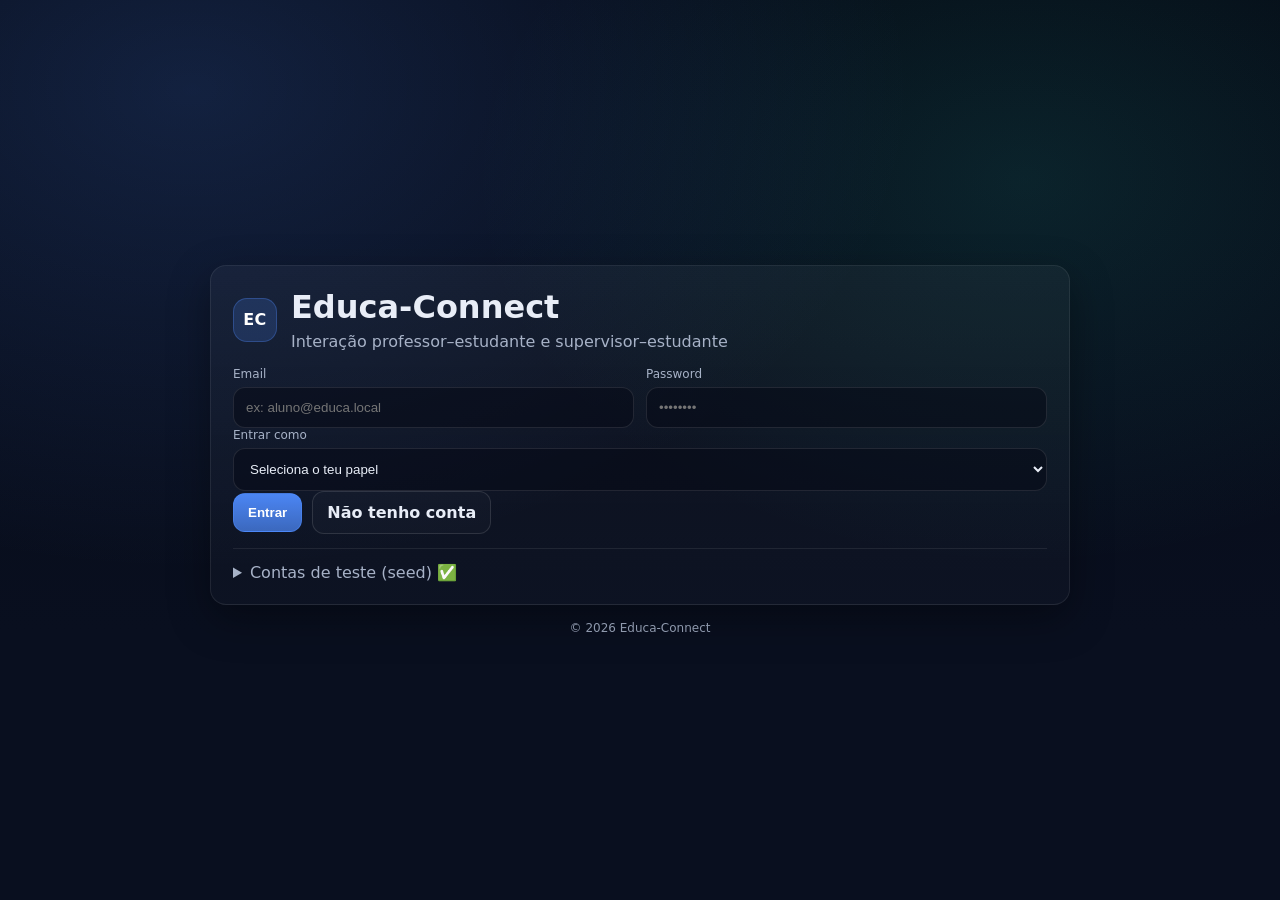
==== admin.html @ 7082968c "First pages testing Login page, dashboard for testing" ====
<!DOCTYPE html>
<html lang="pt">
<head>
  <meta charset="UTF-8" />
  <meta name="viewport" content="width=device-width,initial-scale=1.0" />
  <title>Educa-Connect • Admin</title>
  <link rel="stylesheet" href="style.css" />
</head>
<body data-page="admin">
  <div class="layout">
    <aside class="sidebar">
      <div class="sidebarTop">
        <div class="brand mini">
          <div class="logo">EC</div>
          <div>
            <div class="title">Educa-Connect</div>
            <div class="muted tiny" id="whoami"></div>
          </div>
        </div>
      </div>

      <nav class="nav">
        <a class="navItem" href="dashboard.html">🏠 Dashboard</a>
        <a class="navItem" href="chat.html">💬 Mensagens</a>
        <a class="navItem" href="calendar.html">📅 Agenda</a>
        <a class="navItem" href="profile.html">👤 Perfil</a>
        <a class="navItem active" href="admin.html">🛠️ Admin</a>
        <button class="navItem danger" id="btnLogout">⎋ Sair</button>
      </nav>
    </aside>

    <main class="main">
      <header class="topbar">
        <div>
          <h2>Administração</h2>
          <p class="muted">Gerir utilizadores e pedidos de acesso</p>
        </div>
      </header>

      <section class="panel">
        <div class="panelHeader">
          <h3>Criar utilizador</h3>
          <p class="muted tiny">Cria contas para alunos/professores/supervisores/admin.</p>
        </div>

        <form id="createUserForm" class="formGrid">
          <div class="field">
            <label>Nome</label>
            <input id="cuName" type="text" placeholder="Ex: Joana Silva" />
          </div>
          <div class="field">
            <label>Email</label>
            <input id="cuEmail" type="email" placeholder="ex: joana@escola.pt" />
          </div>
          <div class="field">
            <label>Password</label>
            <input id="cuPass" type="text" placeholder="ex: 123456" />
          </div>
          <div class="field">
            <label>Papel</label>
            <select id="cuRole">
              <option value="student">student</option>
              <option value="teacher">teacher</option>
              <option value="supervisor">supervisor</option>
              <option value="admin">admin</option>
            </select>
          </div>
          <div class="row">
            <button class="btn primary" type="submit">Criar</button>
          </div>
          <div class="alert ok" id="cuOk" hidden></div>
          <div class="alert error" id="cuErr" hidden></div>
        </form>
      </section>

      <section class="panel">
        <div class="panelHeader">
          <h3>Utilizadores</h3>
          <p class="muted tiny">Edita nome/papel e remove utilizadores.</p>
        </div>
        <div class="tableWrap">
          <table class="table" id="userTable">
            <thead>
              <tr>
                <th>Nome</th>
                <th>Email</th>
                <th>Papel</th>
                <th class="right">Ações</th>
              </tr>
            </thead>
            <tbody></tbody>
          </table>
        </div>
        <div class="alert error" id="adminErr" hidden></div>
      </section>

      <section class="panel">
        <div class="panelHeader">
          <h3>Pedidos / Contactos</h3>
          <p class="muted tiny">Mensagens de utilizadores sem conta.</p>
        </div>
        <div id="contactList" class="list"></div>
      </section>
    </main>
  </div>

  <script src="app.js"></script>
</body>
</html>
---- style.css ----
:root{
  --bg:#0b1220;
  --panel:#0f172a;
  --card:#0b1220;
  --soft:#111c33;
  --text:#e8edf7;
  --muted:#a7b2c7;
  --line:#223051;
  --brand:#4f8cff;
  --ok:#2dd4bf;
  --warn:#fbbf24;
  --bad:#fb7185;
  --white:#ffffff;
  --shadow: 0 14px 40px rgba(0,0,0,.35);
  --radius: 16px;
}

*{ box-sizing:border-box; }
html,body{ height:100%; }
body{
  margin:0;
  color:var(--text);
  font-family: ui-sans-serif, system-ui, -apple-system, Segoe UI, Roboto, Arial, "Apple Color Emoji","Segoe UI Emoji";
  background:
    radial-gradient(1200px 800px at 15% 10%, rgba(79,140,255,.18), transparent 60%),
    radial-gradient(1000px 700px at 80% 20%, rgba(45,212,191,.12), transparent 55%),
    linear-gradient(180deg, #050914, #090f1f 70%);
}

a{ color:inherit; }
h1,h2,h3{ margin:0 0 6px 0; }
p{ margin:0; }

.shell{
  min-height:100%;
  display:flex;
  flex-direction:column;
  align-items:center;
  justify-content:center;
  padding:28px 16px;
  gap:16px;
}

.card{
  width:min(860px, 100%);
  background: linear-gradient(180deg, rgba(255,255,255,.04), rgba(255,255,255,.02));
  border:1px solid rgba(255,255,255,.08);
  border-radius: var(--radius);
  box-shadow: var(--shadow);
  padding:22px;
}

.brand{
  display:flex;
  gap:14px;
  align-items:center;
  margin-bottom:16px;
}
.brand .logo{
  width:44px;
  height:44px;
  border-radius: 14px;
  display:grid;
  place-items:center;
  background: rgba(79,140,255,.18);
  border:1px solid rgba(79,140,255,.30);
  font-weight:800;
  letter-spacing:.5px;
  color: var(--white);
}
.brand.mini .logo{ width:38px;height:38px;border-radius:12px; }
.brand .title{ font-weight:700; }
.muted{ color:var(--muted); }
.tiny{ font-size:12px; }
.foot{ font-size:12px; opacity:.85; }

.divider{
  height:1px;
  background: rgba(255,255,255,.08);
  margin:14px 0;
}

.help summary{
  cursor:pointer;
  user-select:none;
  color: var(--muted);
}
.help ul{ margin:10px 0 0 18px; }

.field{ display:flex; flex-direction:column; gap:6px; }
label{ font-size:12px; color:var(--muted); }

input,select,textarea{
  width:100%;
  border-radius: 12px;
  border:1px solid rgba(255,255,255,.10);
  background: rgba(6,10,22,.55);
  color: var(--text);
  padding:12px 12px;
  outline:none;
}
textarea{ resize: vertical; }
input:focus,select:focus,textarea:focus{
  border-color: rgba(79,140,255,.55);
  box-shadow: 0 0 0 4px rgba(79,140,255,.12);
}

.grid2{
  display:grid;
  grid-template-columns:1fr 1fr;
  gap:12px;
}
.row{
  display:flex;
  gap:10px;
  align-items:center;
}
.row.wrap{ flex-wrap:wrap; }

.btn{
  display:inline-flex;
  align-items:center;
  justify-content:center;
  gap:8px;
  padding:11px 14px;
  border-radius: 12px;
  border:1px solid rgba(255,255,255,.12);
  cursor:pointer;
  text-decoration:none;
  user-select:none;
  background: rgba(255,255,255,.04);
  color: var(--text);
  font-weight:600;
}
.btn:hover{ filter:brightness(1.05); }
.btn.primary{
  background: linear-gradient(180deg, rgba(79,140,255,.95), rgba(79,140,255,.70));
  border-color: rgba(79,140,255,.45);
  color: var(--white);
}
.btn.ghost{
  background: rgba(255,255,255,.02);
}
.btn.danger{
  background: rgba(251,113,133,.12);
  border-color: rgba(251,113,133,.25);
  color: #ffd2d8;
}

.alert{
  margin-top:10px;
  padding:10px 12px;
  border-radius: 12px;
  border:1px solid rgba(255,255,255,.10);
  background: rgba(255,255,255,.03);
  font-size: 13px;
}
.alert.ok{
  border-color: rgba(45,212,191,.35);
  background: rgba(45,212,191,.10);
}
.alert.error{
  border-color: rgba(251,113,133,.35);
  background: rgba(251,113,133,.10);
}

.layout{
  min-height:100%;
  display:grid;
  grid-template-columns: 280px 1fr;
}
.sidebar{
  border-right:1px solid rgba(255,255,255,.08);
  padding:18px 16px;
  background: rgba(2,6,23,.35);
  backdrop-filter: blur(8px);
}
.sidebarTop{ margin-bottom:16px; }

.nav{
  display:flex;
  flex-direction:column;
  gap:8px;
}
.navItem{
  text-decoration:none;
  padding:11px 12px;
  border-radius: 12px;
  border:1px solid rgba(255,255,255,.08);
  background: rgba(255,255,255,.02);
  color: var(--text);
  font-weight:600;
  display:flex;
  align-items:center;
  gap:10px;
}
.navItem.active{
  border-color: rgba(79,140,255,.35);
  background: rgba(79,140,255,.12);
}
.navItem.danger{
  background: rgba(251,113,133,.10);
  border-color: rgba(251,113,133,.20);
}

.main{
  padding:22px;
}
.topbar{
  display:flex;
  align-items:flex-start;
  justify-content:space-between;
  gap:12px;
  margin-bottom:16px;
}
.pill{
  padding:6px 10px;
  border-radius: 999px;
  border:1px solid rgba(255,255,255,.10);
  background: rgba(255,255,255,.03);
  color: var(--muted);
  font-size:12px;
  white-space:nowrap;
}

.cards{
  display:grid;
  grid-template-columns: 1.2fr 1fr 1fr;
  gap:12px;
  margin-bottom:12px;
}
.infoCard{
  border:1px solid rgba(255,255,255,.08);
  background: rgba(255,255,255,.02);
  border-radius: var(--radius);
  padding:14px;
}

.panel{
  border:1px solid rgba(255,255,255,.08);
  background: rgba(255,255,255,.02);
  border-radius: var(--radius);
  padding:14px;
  margin-top:12px;
}
.panelHeader{
  display:flex;
  flex-direction:column;
  gap:4px;
  margin-bottom:10px;
}

.formGrid{
  display:grid;
  grid-template-columns: 1fr 1fr;
  gap:12px;
}
.formGrid .full{ grid-column: 1 / -1; }

.list{
  display:flex;
  flex-direction:column;
  gap:10px;
}
.item{
  border:1px solid rgba(255,255,255,.08);
  background: rgba(0,0,0,.10);
  border-radius: 14px;
  padding:12px;
}
.itemTop{
  display:flex;
  align-items:center;
  justify-content:space-between;
  gap:10px;
}
.badge{
  font-size:12px;
  padding:4px 8px;
  border-radius:999px;
  background: rgba(255,255,255,.04);
  border:1px solid rgba(255,255,255,.10);
  color: var(--muted);
}

.chatBox{
  height: 420px;
  overflow:auto;
  border-radius: 14px;
  border:1px solid rgba(255,255,255,.08);
  background: rgba(0,0,0,.12);
  padding:12px;
  margin:12px 0;
  display:flex;
  flex-direction:column;
  gap:10px;
}
.bubble{
  max-width: 78%;
  padding:10px 12px;
  border-radius: 14px;
  border:1px solid rgba(255,255,255,.10);
  background: rgba(255,255,255,.04);
}
.bubble.me{
  margin-left:auto;
  background: rgba(79,140,255,.12);
  border-color: rgba(79,140,255,.22);
}
.bubble .meta{
  font-size:12px;
  color: var(--muted);
  margin-bottom:4px;
}
.chatComposer{
  display:flex;
  gap:10px;
  align-items:center;
}

.chips{
  display:flex;
  flex-wrap:wrap;
  gap:8px;
}
.chip{
  display:inline-flex;
  align-items:center;
  gap:8px;
  padding:8px 10px;
  border-radius: 999px;
  border:1px solid rgba(255,255,255,.10);
  background: rgba(255,255,255,.03);
}
.chip input{ width:16px; height:16px; }

.tableWrap{ overflow:auto; }
.table{
  width:100%;
  border-collapse:collapse;
  font-size: 14px;
}
.table th, .table td{
  padding:10px 10px;
  border-bottom:1px solid rgba(255,255,255,.08);
}
.table th{
  text-align:left;
  color: var(--muted);
  font-size: 12px;
  letter-spacing:.3px;
  text-transform:uppercase;
}
.table td.right, .table th.right{ text-align:right; }

@media (max-width: 980px){
  .layout{ grid-template-columns: 1fr; }
  .sidebar{ position:sticky; top:0; z-index:5; }
  .cards{ grid-template-columns:1fr; }
  .formGrid{ grid-template-columns:1fr; }
  .grid2{ grid-template-columns:1fr; }
}
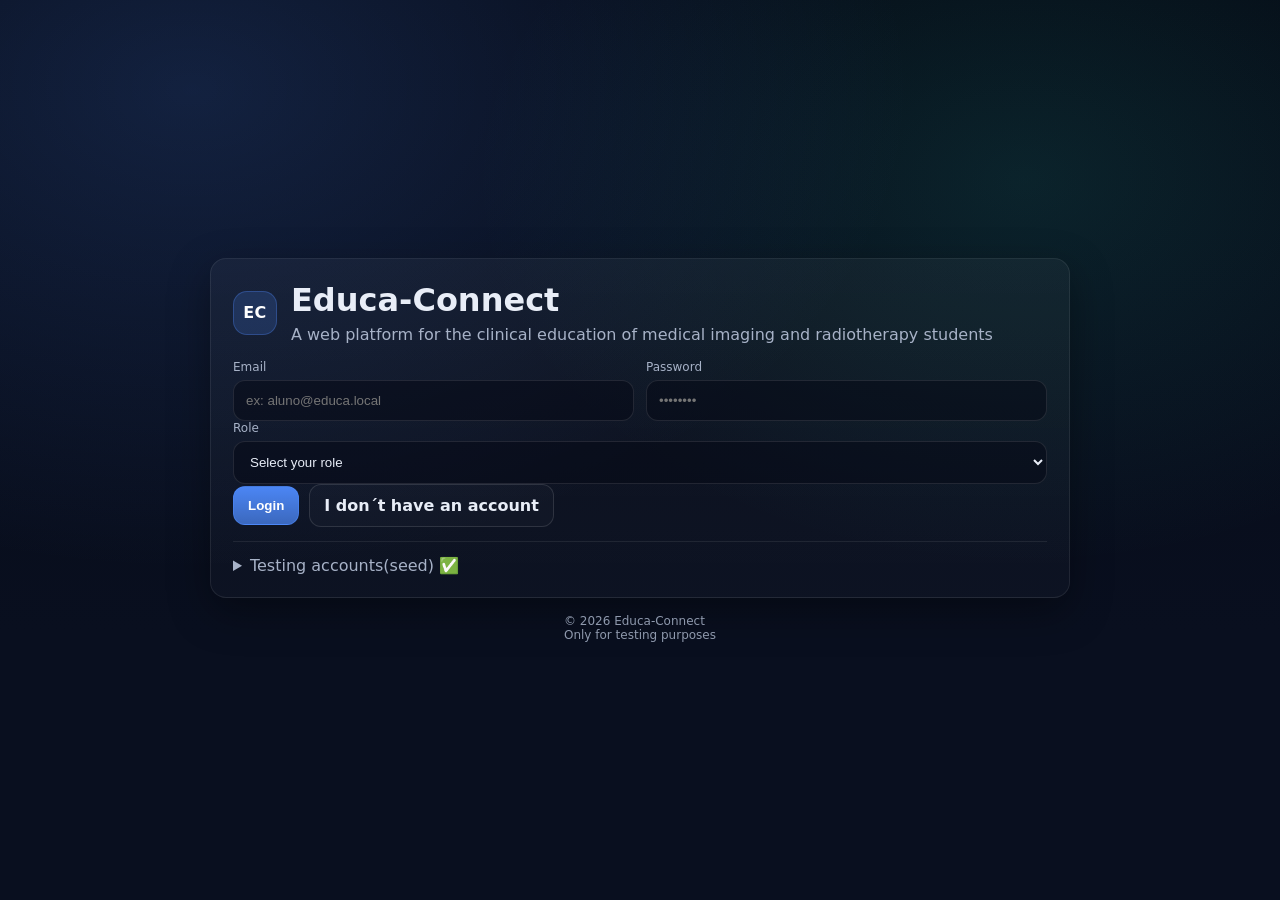
==== commit 50fdb391: "Translation Translation PT to EN" ====
--- a/admin.html
+++ b/admin.html
@@ -21,52 +21,52 @@
 
       <nav class="nav">
         <a class="navItem" href="dashboard.html">🏠 Dashboard</a>
-        <a class="navItem" href="chat.html">💬 Mensagens</a>
-        <a class="navItem" href="calendar.html">📅 Agenda</a>
-        <a class="navItem" href="profile.html">👤 Perfil</a>
+        <a class="navItem" href="chat.html">💬 Chat</a>
+        <a class="navItem" href="calendar.html">📅 Calendar</a>
+        <a class="navItem" href="profile.html">👤 Profile</a>
         <a class="navItem active" href="admin.html">🛠️ Admin</a>
-        <button class="navItem danger" id="btnLogout">⎋ Sair</button>
+        <button class="navItem danger" id="btnLogout">⎋ Logout</button>
       </nav>
     </aside>
 
     <main class="main">
       <header class="topbar">
         <div>
-          <h2>Administração</h2>
-          <p class="muted">Gerir utilizadores e pedidos de acesso</p>
+          <h2>Administration</h2>
+          <p class="muted">Manage users and access requests</p>
         </div>
       </header>
 
       <section class="panel">
         <div class="panelHeader">
-          <h3>Criar utilizador</h3>
-          <p class="muted tiny">Cria contas para alunos/professores/supervisores/admin.</p>
+          <h3>Create user</h3>
+          <p class="muted tiny">Create accounts for students/professors/supervisors/admin.</p>
         </div>
 
         <form id="createUserForm" class="formGrid">
           <div class="field">
-            <label>Nome</label>
-            <input id="cuName" type="text" placeholder="Ex: Joana Silva" />
+            <label>Name</label>
+            <input id="cuName" type="text" placeholder="e.g. Joana Silva" />
           </div>
           <div class="field">
             <label>Email</label>
-            <input id="cuEmail" type="email" placeholder="ex: joana@escola.pt" />
+            <input id="cuEmail" type="email" placeholder="e.g. joana@escola.pt" />
           </div>
           <div class="field">
             <label>Password</label>
-            <input id="cuPass" type="text" placeholder="ex: 123456" />
+            <input id="cuPass" type="text" placeholder="e.g. 123456" />
           </div>
           <div class="field">
-            <label>Papel</label>
+            <label>Role</label>
             <select id="cuRole">
               <option value="student">student</option>
-              <option value="teacher">teacher</option>
+              <option value="teacher">professor</option>
               <option value="supervisor">supervisor</option>
               <option value="admin">admin</option>
             </select>
           </div>
           <div class="row">
-            <button class="btn primary" type="submit">Criar</button>
+            <button class="btn primary" type="submit">Submit</button>
           </div>
           <div class="alert ok" id="cuOk" hidden></div>
           <div class="alert error" id="cuErr" hidden></div>
@@ -75,17 +75,17 @@
 
       <section class="panel">
         <div class="panelHeader">
-          <h3>Utilizadores</h3>
-          <p class="muted tiny">Edita nome/papel e remove utilizadores.</p>
+          <h3>Users</h3>
+          <p class="muted tiny">Edit the name/role and remove users.</p>
         </div>
         <div class="tableWrap">
           <table class="table" id="userTable">
             <thead>
               <tr>
-                <th>Nome</th>
+                <th>Name</th>
                 <th>Email</th>
-                <th>Papel</th>
-                <th class="right">Ações</th>
+                <th>Role</th>
+                <th class="right">Actions</th>
               </tr>
             </thead>
             <tbody></tbody>
@@ -96,8 +96,8 @@
 
       <section class="panel">
         <div class="panelHeader">
-          <h3>Pedidos / Contactos</h3>
-          <p class="muted tiny">Mensagens de utilizadores sem conta.</p>
+          <h3>Requests / Contacts</h3>
+          <p class="muted tiny">User messages without account.</p>
         </div>
         <div id="contactList" class="list"></div>
       </section>
